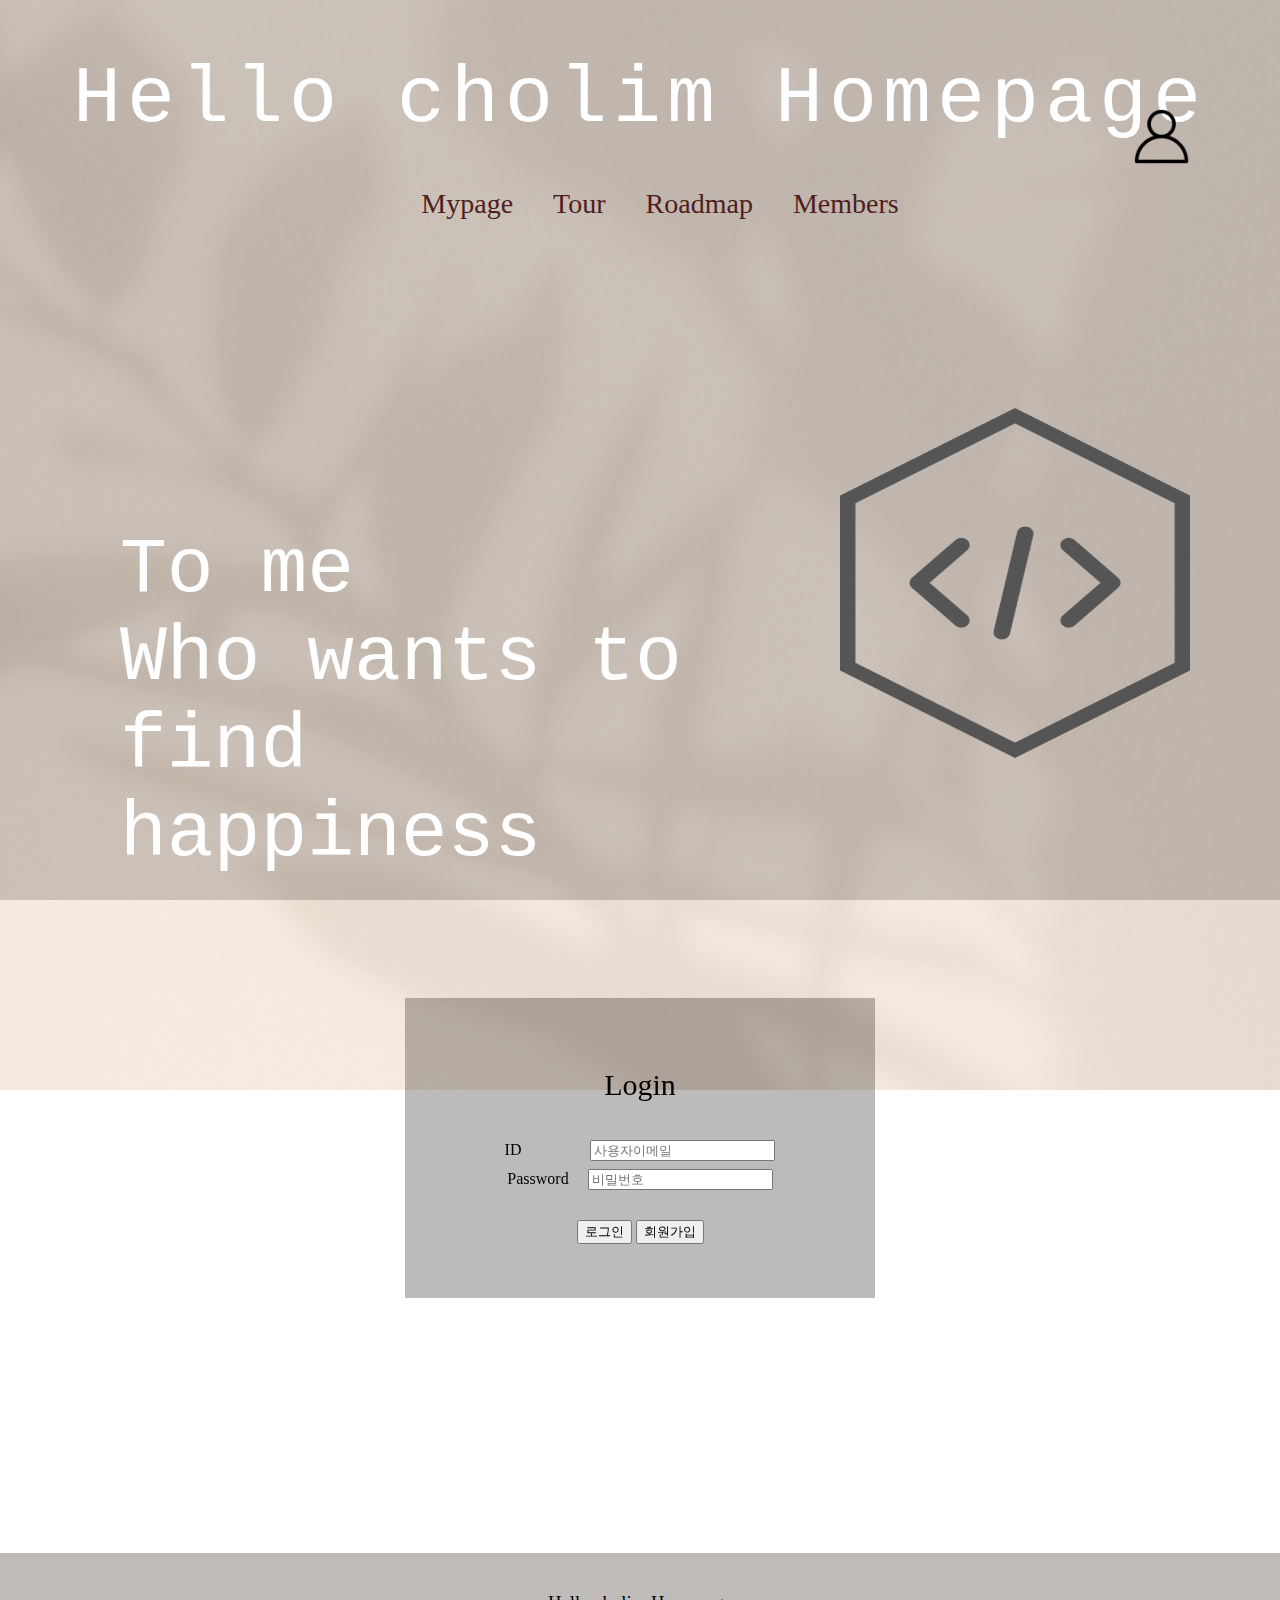
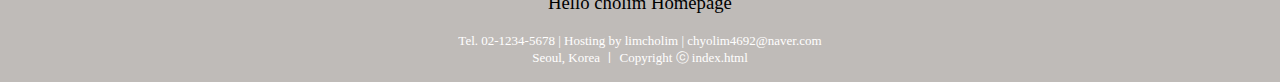
==== index.html @ 4decd58b "11/23 수정2" ====
<!DOCTYPE html>
<html lang="en">
<head>
    <meta charset="UTF-8">
    <meta name="viewport" content="width=device-width, initial-scale=1.0">
    <title>Homepage</title>
    <link rel="stylesheet" href="css/index.css">

</head>
<body style="background-image: url('images/Beige\ Is\ Back\ Instagram\ Post.png');
    background-repeat: no-repeat; 
    background-position: center; 
    background-attachment: fixed; 
    background-size: cover;">

    <h1><a href="index.html">Hello cholim Homepage</a></h1>

    <div id="back"></div>

    <div class="wrap">
        <div class="login">
            <p>Login</p>
            <form name="loginform" action="#" method="get">
                <label for="username">ID</label>
                <input type="text" name="_username" id="username" placeholder="사용자이메일">
                <br>
                <label for="password">Password</label>
                <input type="password" name="_password" id="password" placeholder="비밀번호">
                <br>
                <button id="login_bin" type="button">로그인</button>
                <button id="login_members" type="button"><a href="membership.html" style="color: black;  text-decoration: none;">회원가입</a></button>
            </form>
        </div>
    </div>

    <div id="log">
        <a href="#username"><img src="images/free-icon-login-4663997.png" alt="" style="width: 57px; bottom: 70px;"></a>
    </div>

    <div>
        <article>
            <a href="#"><img src="images/hexagon-2307350_640.png" alt="" style="width: 350px; height: 350px;"></a>
        </article>
    </div>
    <nav>
        <ul id="menu">
            <li><a href="mypage.html">Mypage</a></li>
            <li><a href="tour.html">Tour</a></li>
            <li><a href="roadmap.html">Roadmap</a></li>
            <li><a href="members.html">Members</a></li>
        </ul>
    </nav>
    <div class="text-table">
        <span>To me
            <br>
            Who wants to find happiness
        </span>

    </div>

    <footer>
        <h3 style="font-weight: lighter;">Hello cholim Homepage</h3>
        <p>Tel. 02-1234-5678 | Hosting by limcholim | chyolim4692@naver.com
            <br>
            Seoul, Korea ㅣ Copyright ⓒ index.html
            </p>
    </footer>
    
</body>
</html>
---- css/index.css ----
h1{
    position: relative;
    text-align: center;
    font-size: 80px;
    font-family: 'Courier New', Courier, monospace;
    font-weight: normal;
    position: sticky;
    top: 35px;
    z-index: 999;
}
h1 a{
    color: #fff;
    letter-spacing: 6px;
    text-decoration: none;
}
#back{
    background-color: rgba(37, 30, 24, 0.2);
    position: absolute;
    left: 0;
    top: 0;
    right: 0;
    bottom: 0;
}
#menu{
    list-style: none; 
    display: flex;
    justify-content: center;
    z-index: 1;
}
#menu li a{
    color: rgb(80, 29, 29);
    padding: 0 20px; /* list 사이공백 */
    text-decoration: none;
    font-weight: lighter;
    font-size: 28px;
}
#menu li a:hover{
    color: #fff;
}
nav{
    position: relative;
    z-index: 1;
    top: -570px;
    clear: right;
}
.text-table{
    color: white;
    position: relative;
    z-index: 1;
    width: 600px;
    font-size: 78px;
    padding: 120px;
    top: -400px;
    font-weight: lighter;
    font-family: 'Courier New', Courier, monospace;
}
.text-table:hover{
    font-style: italic;
    transition-duration: .7s;
    transform: translate(-100px,0);
    opacity: .5;
}
footer p{
    color: #fff;
    font-weight: lighter;
    font-size: small;
    padding-bottom: 15px;
}
footer{
    display: block;
    position: relative;
    padding-top: 20px;
    top: 155px;  
    text-align: center;
    background-color: rgba(94, 84, 77, 0.4);
}
.login {
    padding: 50px;
    text-align: center;
    background: rgba(37, 30, 24, 0.3);
    position: absolute;
    width: 370px;
    height: 200px;
    z-index: 999;
}
.wrap{
    display: flex;
    justify-content: center;
    position: relative;
    z-index: 1000;
    height: 300px;
    bottom: -800px;
}
#login_bin{
    margin-top: 30px;
}
#login_bin:active{
    background-color: rgb(249, 210, 158);
}
#login_members:active{
    background-color: rgb(249, 210, 158); /* 클릭시 색변환 */
}
#username{
    margin-top: 8px;
    margin-left: 50px;
}

#password{
    margin-top: 8px;
}
label{
    padding-right: 15px;
}
img{
    float: right;
    margin-right: 90px;
    z-index: 999;
    position: relative;
    margin-top: -90px;
}

body { 
    margin: 0;
}
.login p {
    font-size: 30px;
    margin-top: 20px;
}

#log{
    position: relative;
    z-index: 1000;
    transform: translateY(-230px);
}
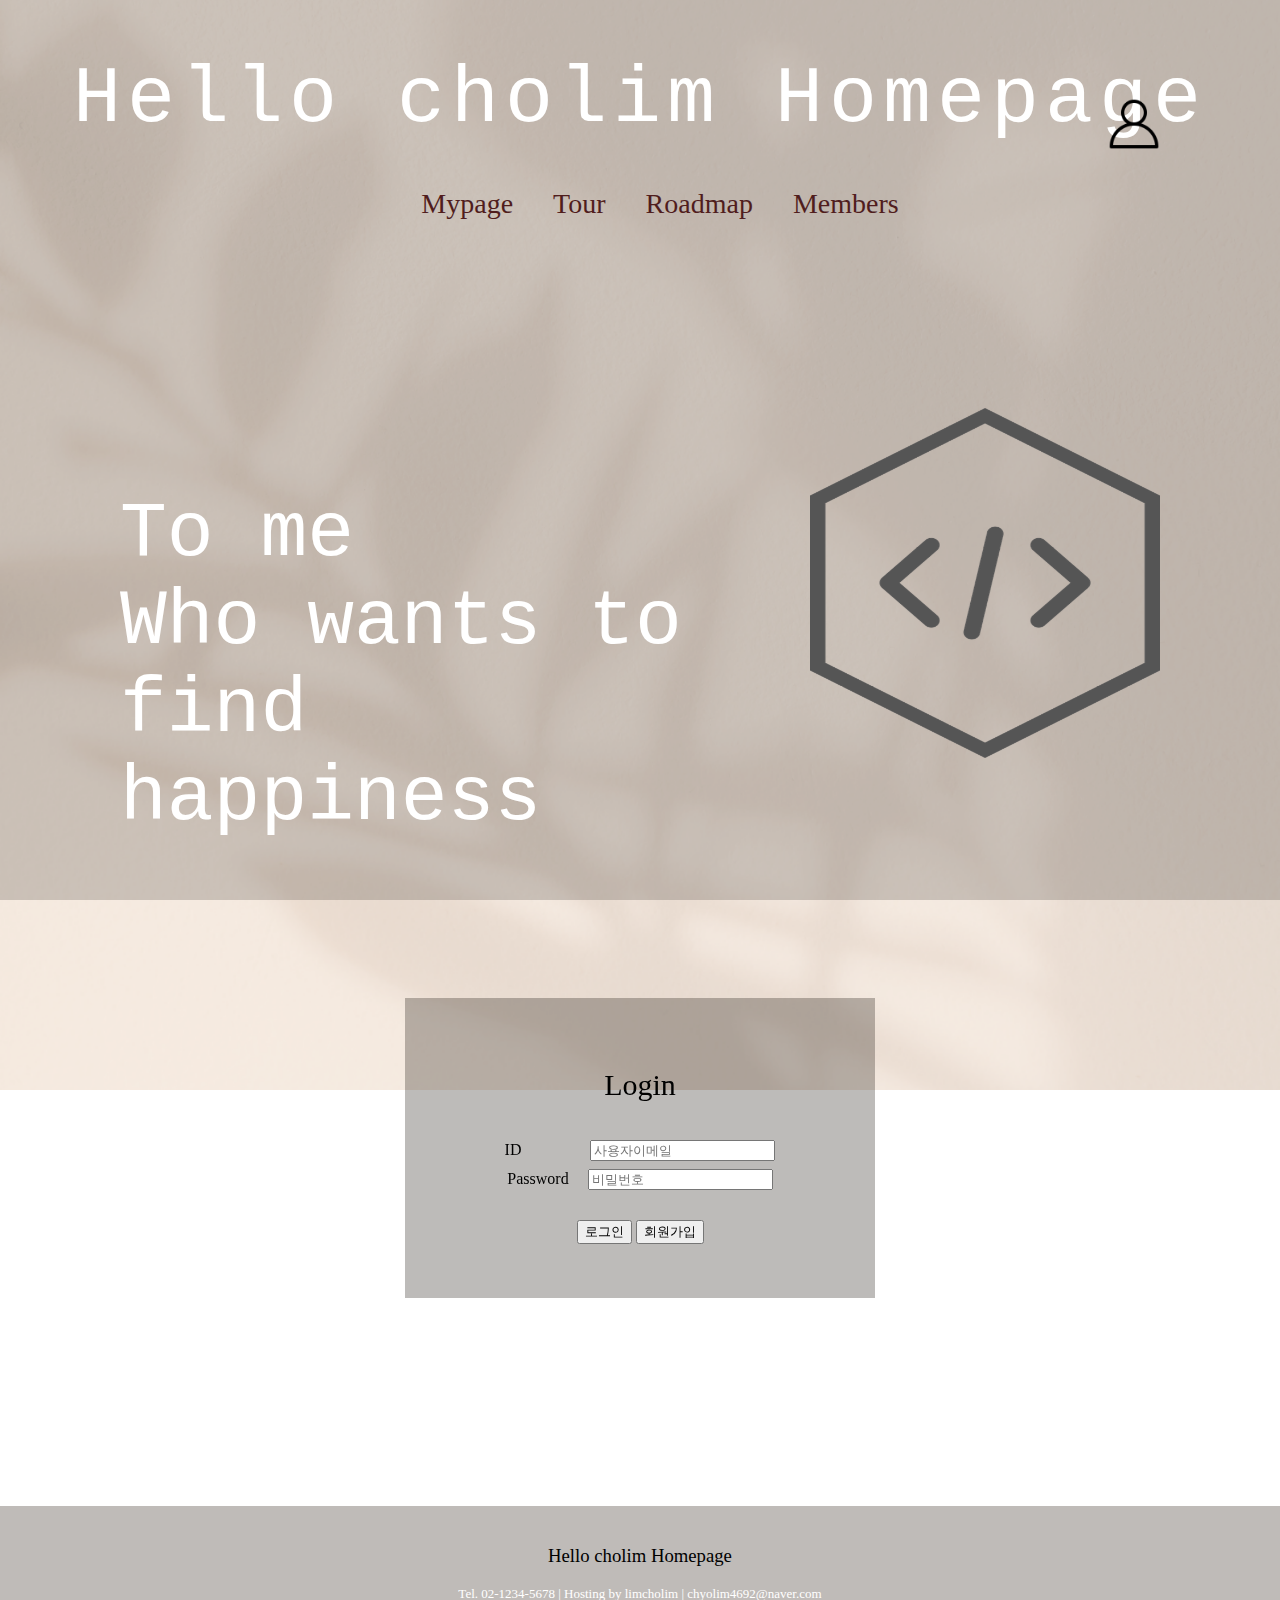
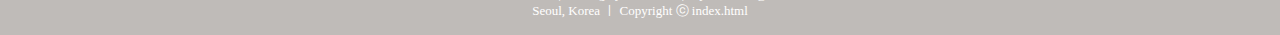
==== commit a08dd03f: "11/25 수정3" ====
--- a/index.html
+++ b/index.html
@@ -34,7 +34,7 @@
     </div>
 
     <div id="log">
-        <a href="#username"><img src="images/free-icon-login-4663997.png" alt="" style="width: 57px; bottom: 70px;"></a>
+        <a href="#username"><img src="images/free-icon-login-4663997.png" alt="" style="width: 52px; bottom: 80px;"></a>
     </div>
 
     <div>
--- a/css/index.css
+++ b/css/index.css
@@ -46,12 +46,12 @@
 }
 .text-table{
     color: white;
-    position: relative;
+    position: absolute;
     z-index: 1;
     width: 600px;
     font-size: 78px;
     padding: 120px;
-    top: -400px;
+    top: 370px;
     font-weight: lighter;
     font-family: 'Courier New', Courier, monospace;
 }
@@ -68,10 +68,9 @@
     padding-bottom: 15px;
 }
 footer{
-    display: block;
     position: relative;
     padding-top: 20px;
-    top: 155px;  
+    bottom: -700px; 
     text-align: center;
     background-color: rgba(94, 84, 77, 0.4);
 }
@@ -114,12 +113,11 @@
 }
 img{
     float: right;
-    margin-right: 90px;
+    margin-right: 120px;
     z-index: 999;
     position: relative;
     margin-top: -90px;
 }
-
 body { 
     margin: 0;
 }
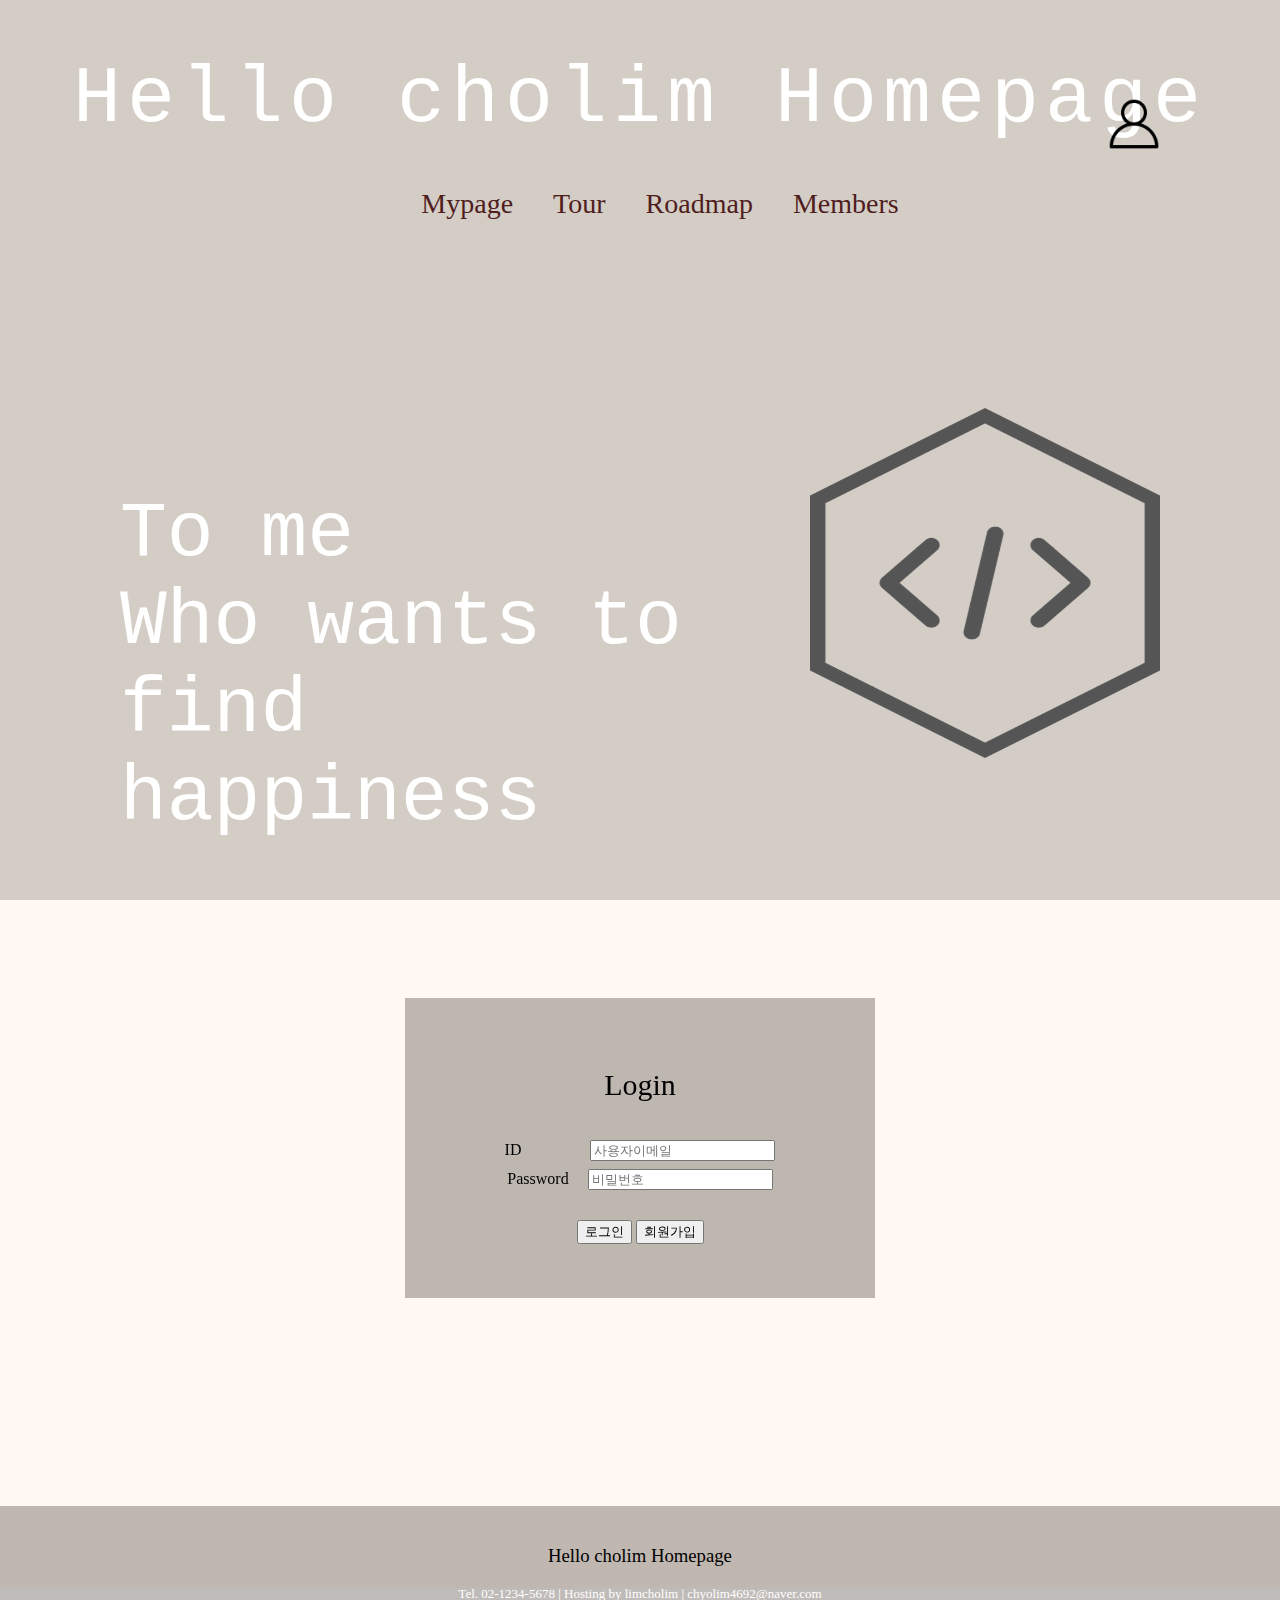
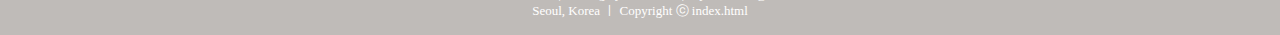
==== commit 92959407: "11/25 수정3" ====
--- a/index.html
+++ b/index.html
@@ -7,7 +7,7 @@
     <link rel="stylesheet" href="css/index.css">
 
 </head>
-<body style="background-image: url('images/Beige\ Is\ Back\ Instagram\ Post.png');
+<body style="background-image: url('images/main\ 배경.png');
     background-repeat: no-repeat; 
     background-position: center; 
     background-attachment: fixed; 
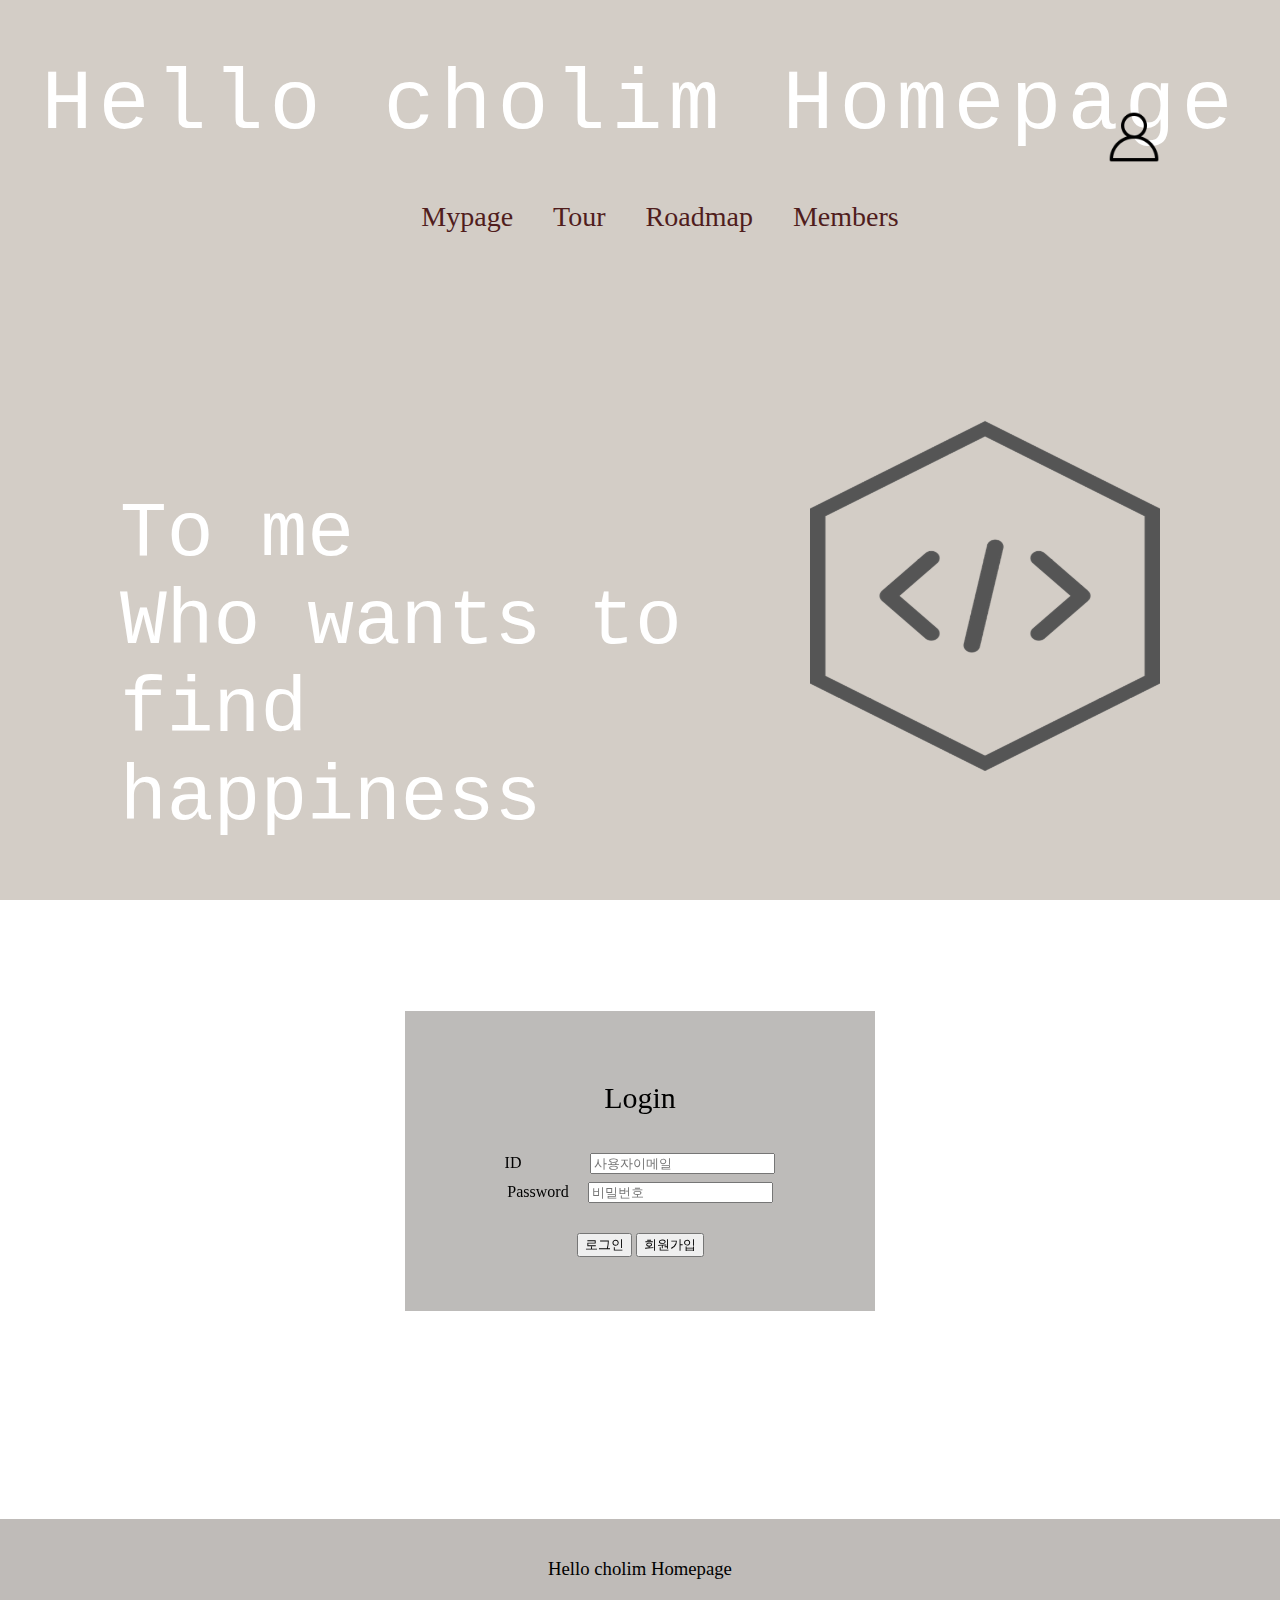
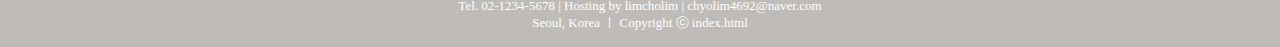
==== commit f5aba116: "11/26 수정 6" ====
--- a/index.html
+++ b/index.html
@@ -8,10 +8,7 @@
 
 </head>
 <body style="background-image: url('images/main\ 배경.png');
-    background-repeat: no-repeat; 
-    background-position: center; 
-    background-attachment: fixed; 
-    background-size: cover;">
+    background-attachment: fixed;">
 
     <h1><a href="index.html">Hello cholim Homepage</a></h1>
 
--- a/css/index.css
+++ b/css/index.css
@@ -2,7 +2,7 @@
 h1{
     position: relative;
     text-align: center;
-    font-size: 80px;
+    font-size: 85px;
     font-family: 'Courier New', Courier, monospace;
     font-weight: normal;
     position: sticky;
@@ -125,7 +125,6 @@
     font-size: 30px;
     margin-top: 20px;
 }
-
 #log{
     position: relative;
     z-index: 1000;
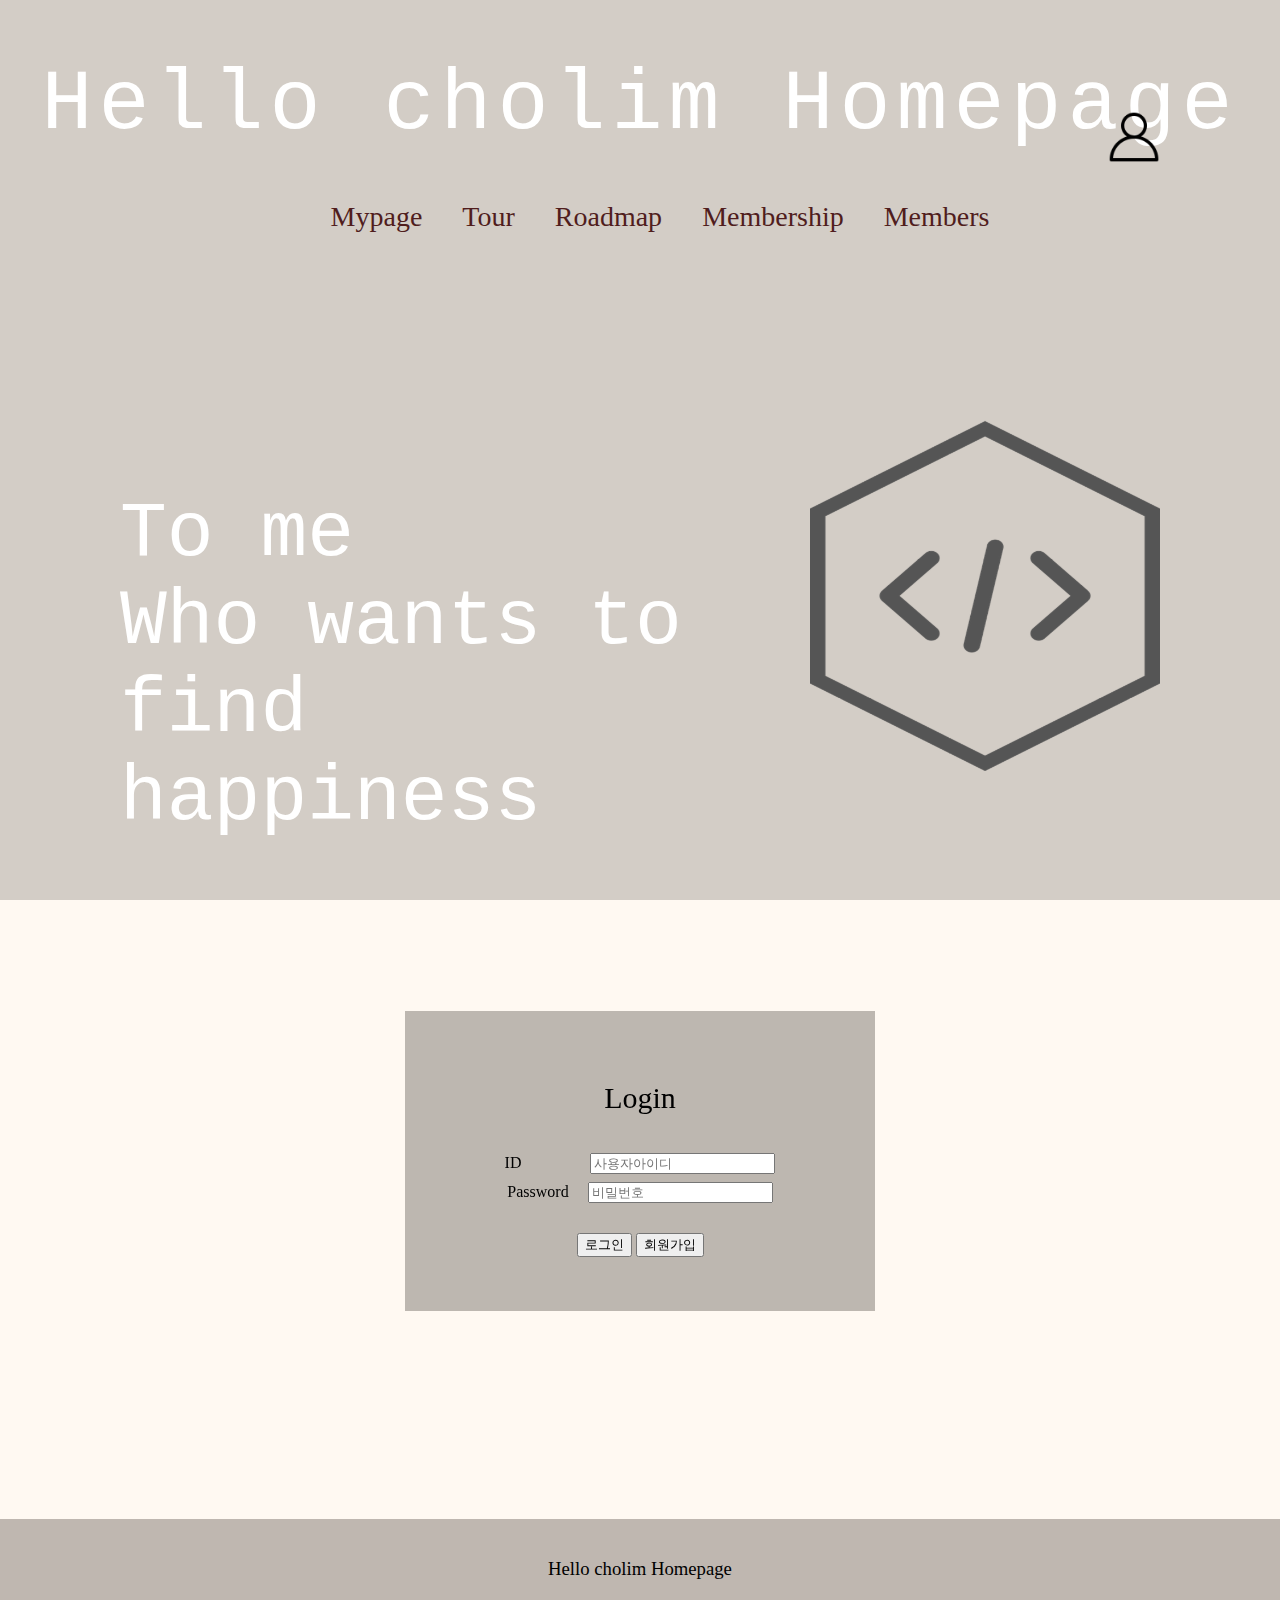
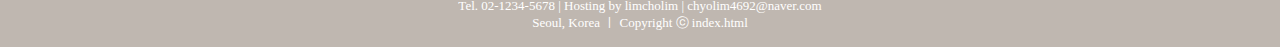
==== commit c4729f6b: "11/30 수정8" ====
--- a/index.html
+++ b/index.html
@@ -7,8 +7,7 @@
     <link rel="stylesheet" href="css/index.css">
 
 </head>
-<body style="background-image: url('images/main\ 배경.png');
-    background-attachment: fixed;">
+<body style="background-image: url('images/main\ 배경.png');">
 
     <h1><a href="index.html">Hello cholim Homepage</a></h1>
 
@@ -19,7 +18,7 @@
             <p>Login</p>
             <form name="loginform" action="#" method="get">
                 <label for="username">ID</label>
-                <input type="text" name="_username" id="username" placeholder="사용자이메일">
+                <input type="text" name="_username" id="username" placeholder="사용자아이디">
                 <br>
                 <label for="password">Password</label>
                 <input type="password" name="_password" id="password" placeholder="비밀번호">
@@ -44,6 +43,7 @@
             <li><a href="mypage.html">Mypage</a></li>
             <li><a href="tour.html">Tour</a></li>
             <li><a href="roadmap.html">Roadmap</a></li>
+            <li><a href="membership.html">Membership</a></li>
             <li><a href="members.html">Members</a></li>
         </ul>
     </nav>
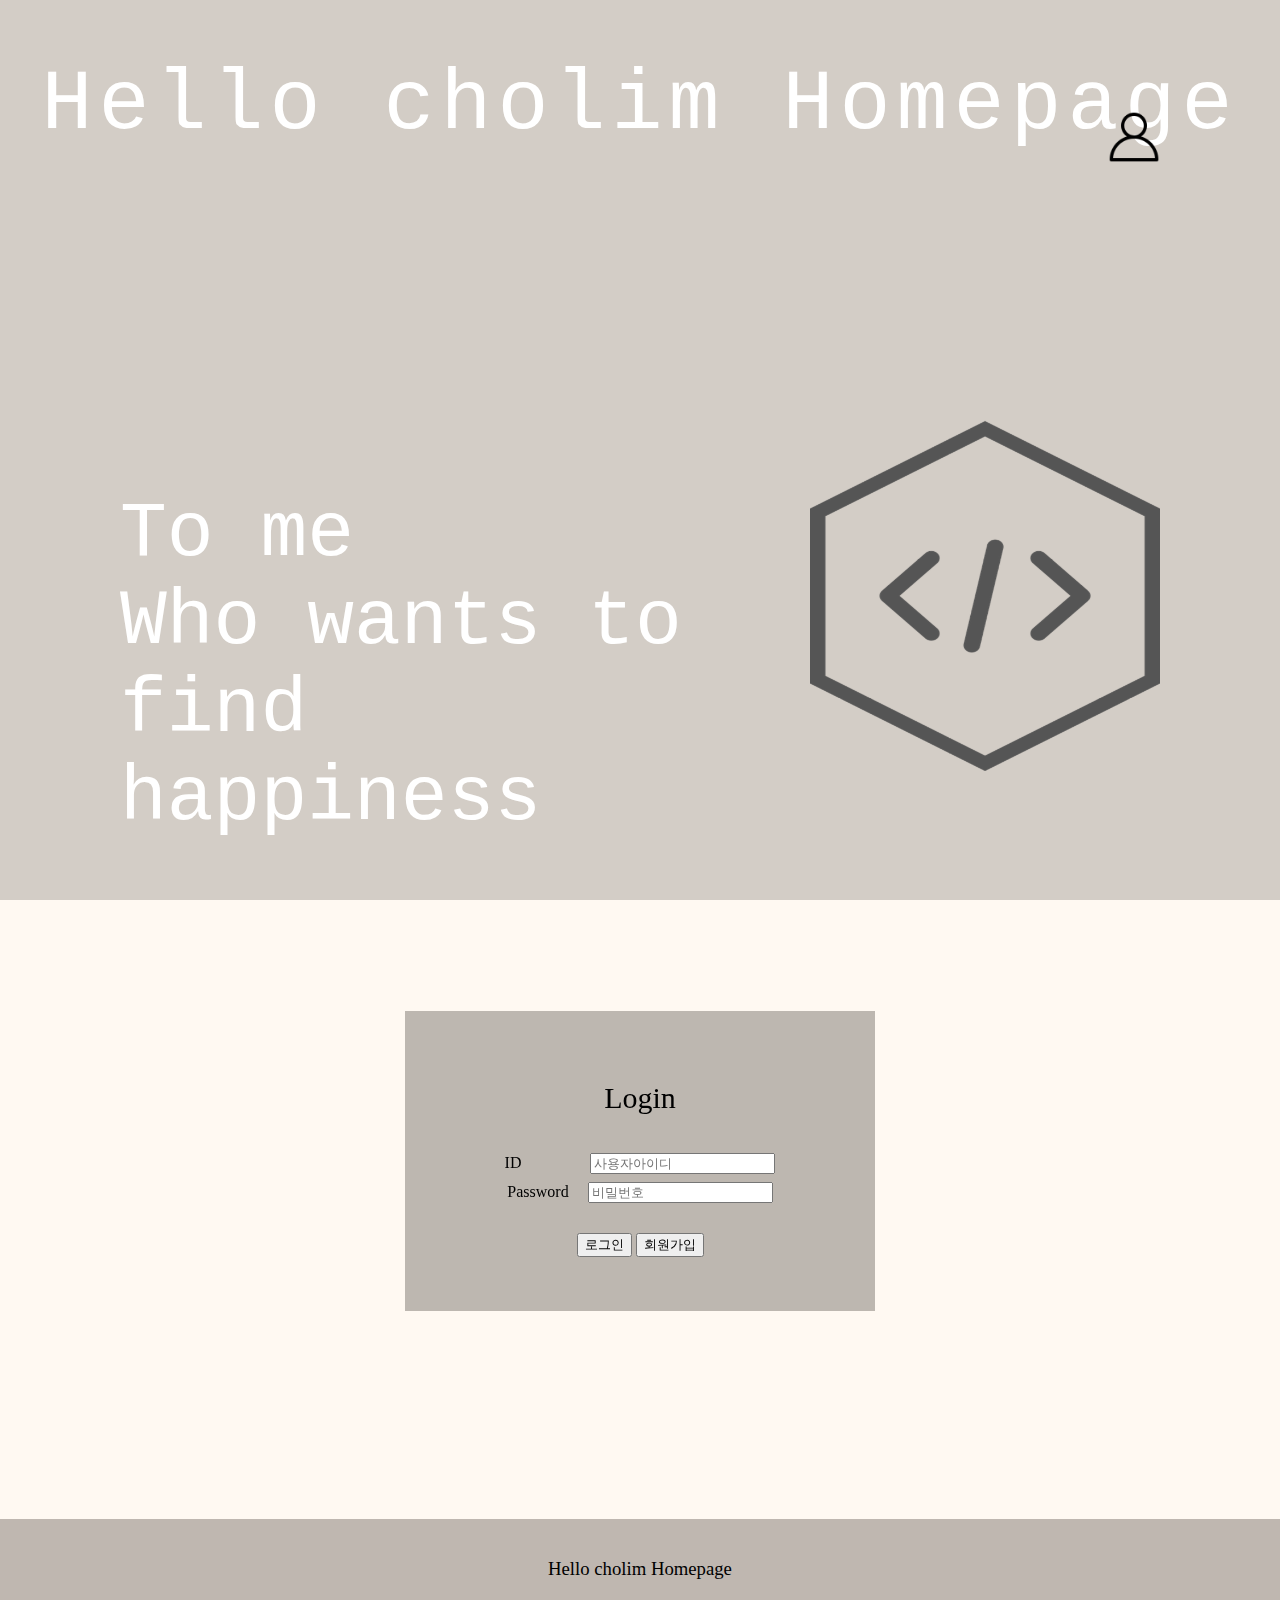
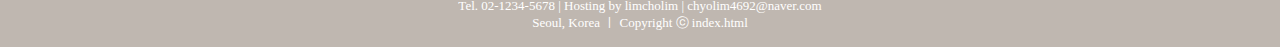
==== commit 65f74602: "12/01 수정 10" ====
--- a/index.html
+++ b/index.html
@@ -63,5 +63,6 @@
             </p>
     </footer>
     
+    <script src="js/index.js"></script>
 </body>
 </html>--- a/css/index.css
+++ b/css/index.css
@@ -1,4 +1,3 @@
-
 h1{
     position: relative;
     text-align: center;
@@ -90,6 +89,7 @@
     z-index: 1000;
     height: 300px;
     bottom: -800px;
+    /* visibility: hidden; */
 }
 #login_bin{
     margin-top: 30px;
@@ -130,3 +130,6 @@
     z-index: 1000;
     transform: translateY(-230px);
 }
+#menu {
+    visibility: hidden;
+}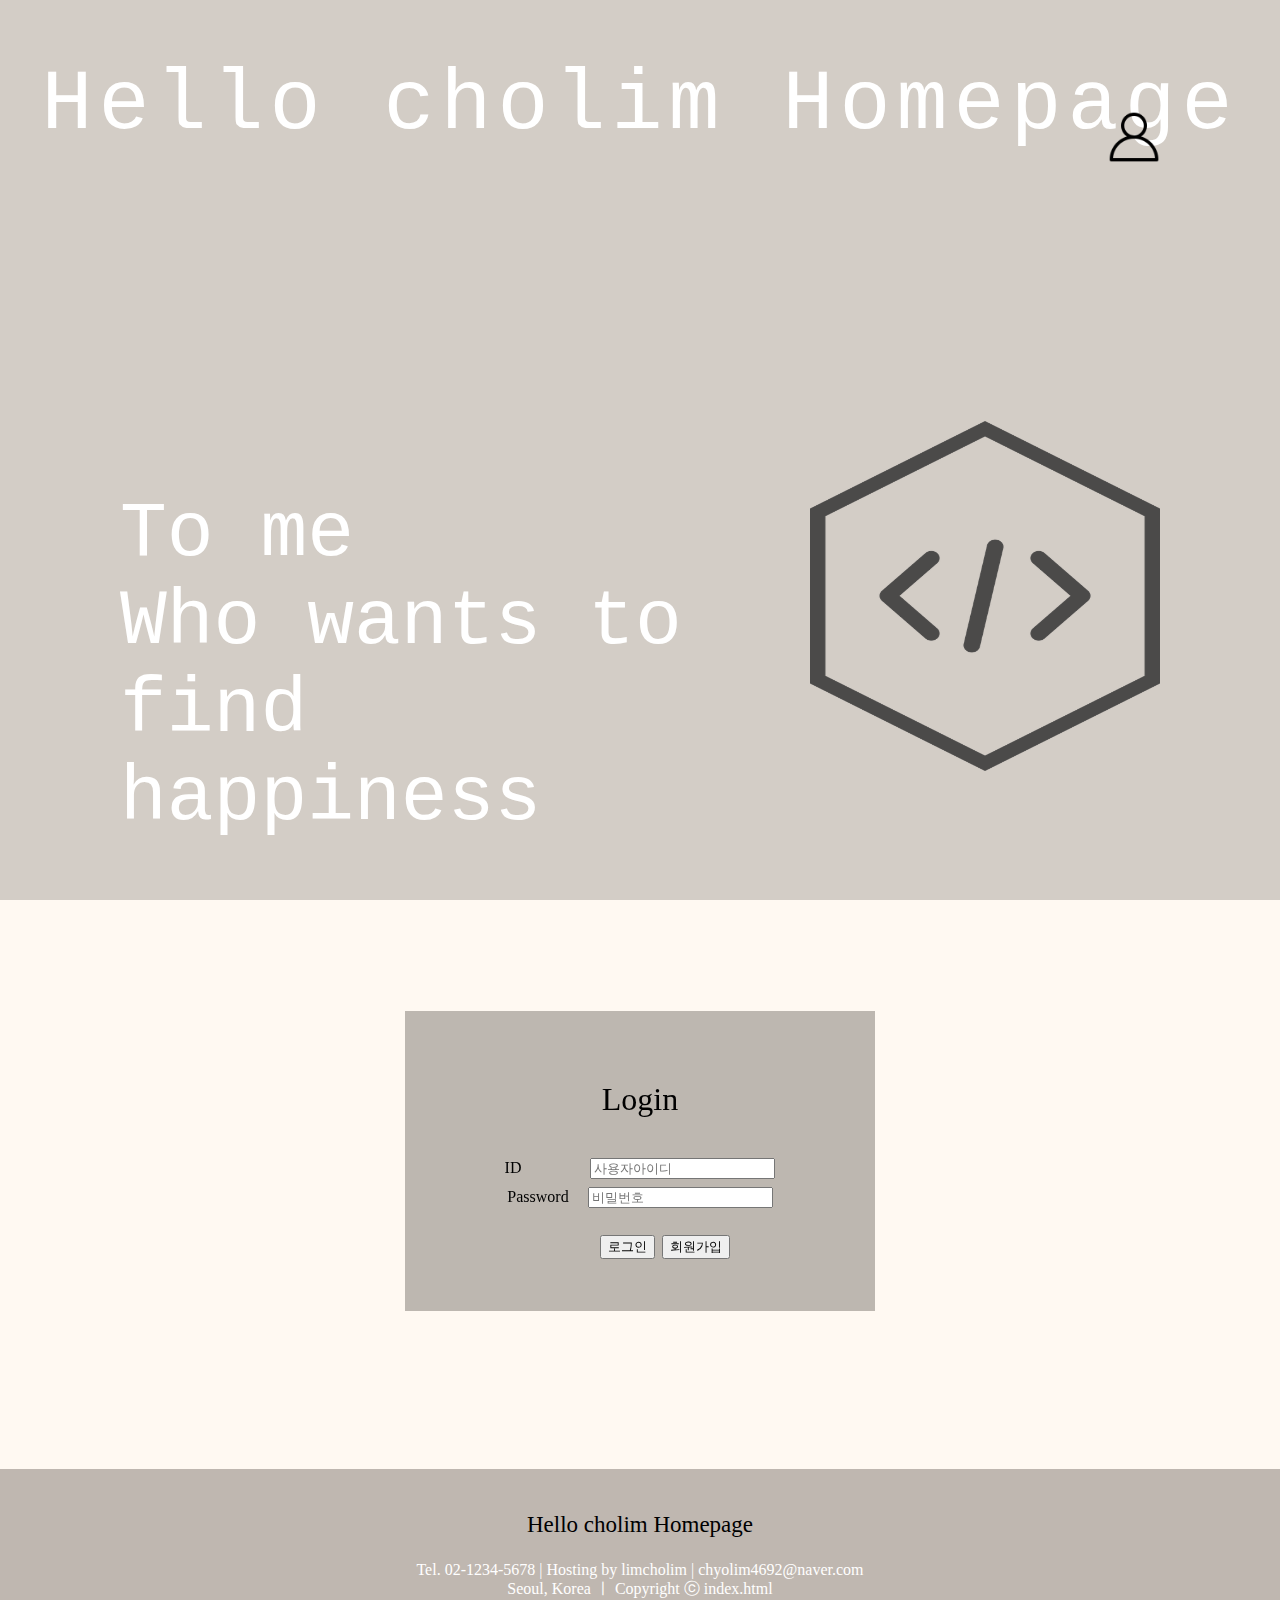
==== commit f5ea7371: "12/02 수정11" ====
--- a/index.html
+++ b/index.html
@@ -43,7 +43,6 @@
             <li><a href="mypage.html">Mypage</a></li>
             <li><a href="tour.html">Tour</a></li>
             <li><a href="roadmap.html">Roadmap</a></li>
-            <li><a href="membership.html">Membership</a></li>
             <li><a href="members.html">Members</a></li>
         </ul>
     </nav>
@@ -56,7 +55,7 @@
     </div>
 
     <footer>
-        <h3 style="font-weight: lighter;">Hello cholim Homepage</h3>
+        <h3>Hello cholim Homepage</h3>
         <p>Tel. 02-1234-5678 | Hosting by limcholim | chyolim4692@naver.com
             <br>
             Seoul, Korea ㅣ Copyright ⓒ index.html
--- a/css/index.css
+++ b/css/index.css
@@ -1,5 +1,4 @@
 h1{
-    position: relative;
     text-align: center;
     font-size: 85px;
     font-family: 'Courier New', Courier, monospace;
@@ -26,6 +25,7 @@
     display: flex;
     justify-content: center;
     z-index: 1;
+    visibility: hidden;
 }
 #menu li a{
     color: rgb(80, 29, 29);
@@ -63,15 +63,19 @@
 footer p{
     color: #fff;
     font-weight: lighter;
-    font-size: small;
+    font-size: medium;
     padding-bottom: 15px;
 }
 footer{
     position: relative;
     padding-top: 20px;
-    bottom: -700px; 
+    bottom: -650px; 
     text-align: center;
     background-color: rgba(94, 84, 77, 0.4);
+}
+h3{
+    font-weight: lighter;
+    font-size: 23px;
 }
 .login {
     padding: 50px;
@@ -80,7 +84,6 @@
     position: absolute;
     width: 370px;
     height: 200px;
-    z-index: 999;
 }
 .wrap{
     display: flex;
@@ -89,22 +92,20 @@
     z-index: 1000;
     height: 300px;
     bottom: -800px;
-    /* visibility: hidden; */
 }
 #login_bin{
-    margin-top: 30px;
+    margin: 27px 3px 0 50px;
 }
 #login_bin:active{
-    background-color: rgb(249, 210, 158);
+    background-color: rgba(0, 0, 0, 0.4);
 }
 #login_members:active{
-    background-color: rgb(249, 210, 158); /* 클릭시 색변환 */
+    background-color: rgba(0, 0, 0, 0.4); /* 클릭시 색변환 */
 }
 #username{
     margin-top: 8px;
     margin-left: 50px;
 }
-
 #password{
     margin-top: 8px;
 }
@@ -115,21 +116,18 @@
     float: right;
     margin-right: 120px;
     z-index: 999;
-    position: relative;
     margin-top: -90px;
 }
 body { 
     margin: 0;
+    padding: 0;
 }
 .login p {
-    font-size: 30px;
+    font-size: 32px;
     margin-top: 20px;
 }
 #log{
     position: relative;
     z-index: 1000;
-    transform: translateY(-230px);
+    transform: translateY(-310px);
 }
-#menu {
-    visibility: hidden;
-}